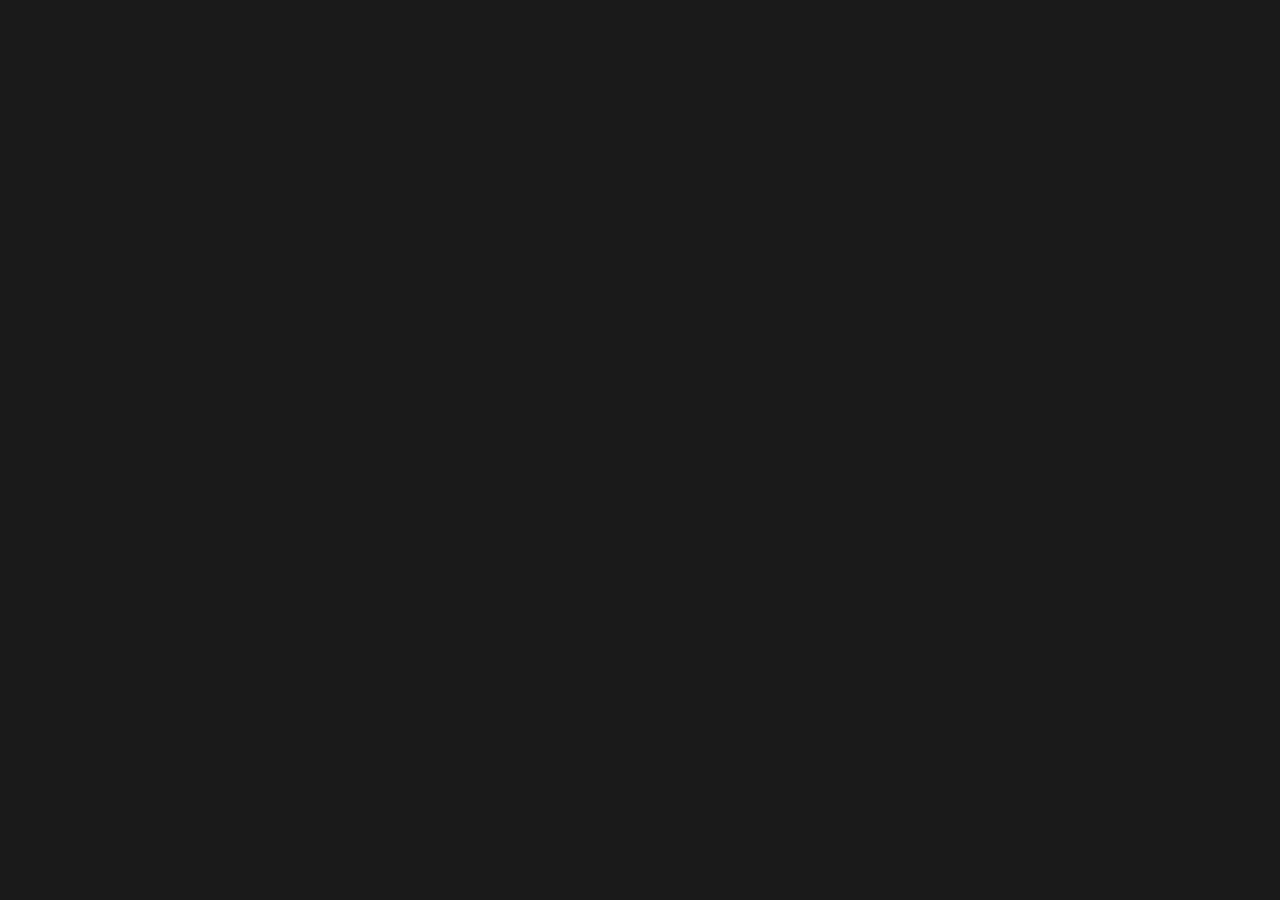
==== 02-Smart-Config/index.html @ 060762d5 "Created files first" ====
<!DOCTYPE html>
<html lang="uz">
<head>
  <meta charset="UTF-8">
  <title>Smart Config</title>
  <link rel="stylesheet" href="style.css"> </head>
<body>
<div id="app"></div>
<script src="script.js"></script>
</body>
</html>
---- 02-Smart-Config/style.css ----
body {
  font-family: "Segoe UI", sans-serif;
  background-color: #1a1a1a;
  color: white;
}

/*# sourceMappingURL=style.css.map */
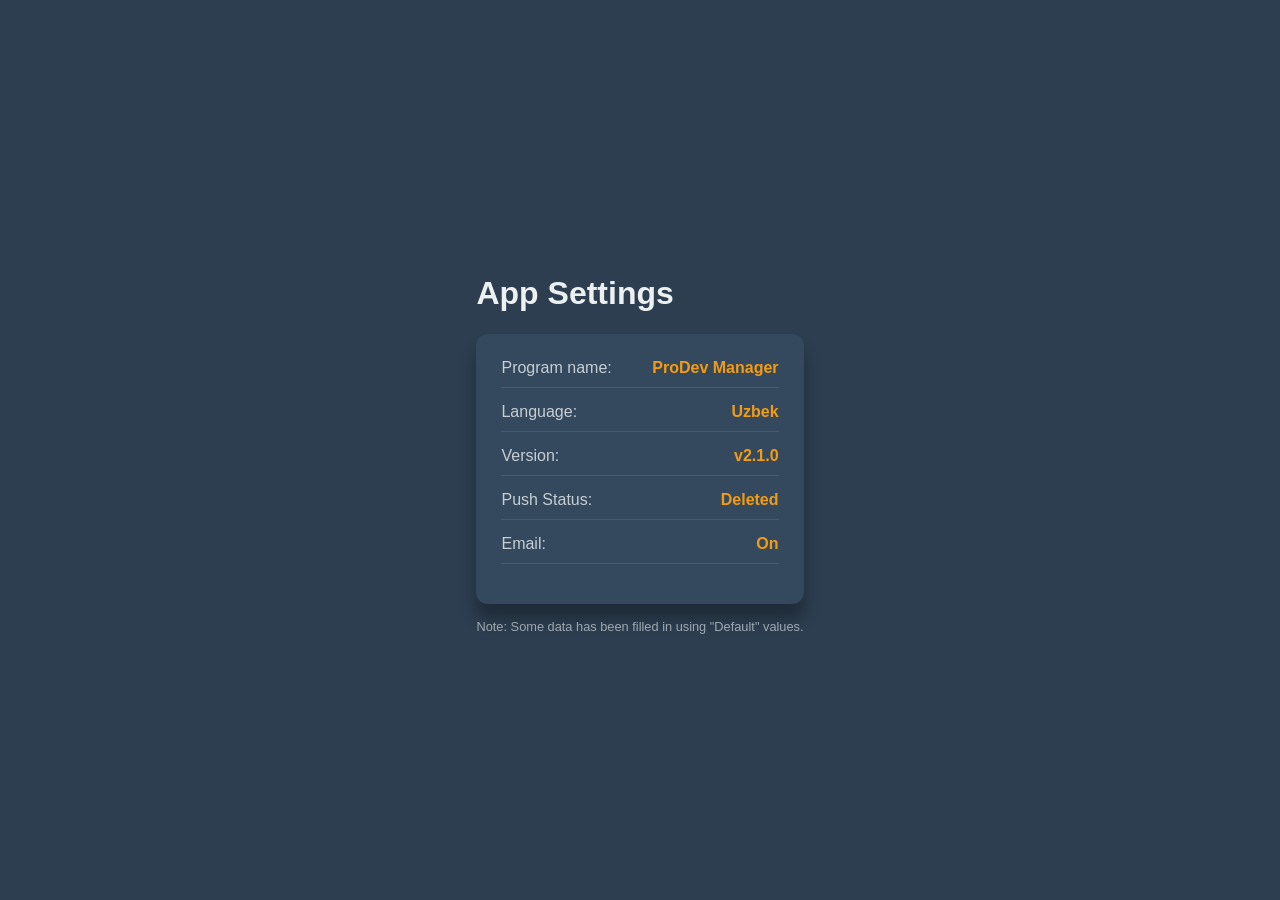
==== commit 4df57bf2: "Smart configuration" ====
--- a/02-Smart-Config/index.html
+++ b/02-Smart-Config/index.html
@@ -2,10 +2,14 @@
 <html lang="uz">
 <head>
   <meta charset="UTF-8">
-  <title>Smart Config</title>
+  <title>Smart Configuration</title>
   <link rel="stylesheet" href="style.css"> </head>
 <body>
-<div id="app"></div>
-<script src="script.js"></script>
+    <div id="container">
+        <h1>App Settings</h1>
+        <div id="settings-panel" class="panel"></div>
+        <p class="debug-info">Note: Some data has been filled in using "Default" values.</p>
+    </div>
+    <script src="script.js"></script>
 </body>
 </html>
--- a/02-Smart-Config/style.css
+++ b/02-Smart-Config/style.css
@@ -1,7 +1,49 @@
 body {
-  font-family: "Segoe UI", sans-serif;
-  background-color: #1a1a1a;
-  color: white;
+  background-color: #2c3e50;
+  color: #ecf0f1;
+  font-family: "Segoe UI", Tahoma, Geneva, Verdana, sans-serif;
+  display: flex;
+  justify-content: center;
+  align-items: center;
+  height: 100vh;
+  margin: 0;
+}
+
+.container {
+  text-align: center;
+  width: 400px;
+}
+.container h1 {
+  margin-bottom: 20px;
+  color: #f39c12;
+}
+
+.panel {
+  background: #34495e;
+  padding: 25px;
+  border-radius: 12px;
+  box-shadow: 0 15px 15px rgba(0, 0, 0, 0.3);
+  text-align: left;
+}
+.panel .setting-item {
+  margin-bottom: 15px;
+  padding-bottom: 10px;
+  border-bottom: 1px solid rgba(255, 255, 255, 0.1);
+  display: flex;
+  justify-content: space-between;
+}
+.panel .setting-item span {
+  color: #f39c12;
+  font-weight: bold;
+}
+.panel .setting-item label {
+  opacity: 0.8;
+}
+
+.debug-info {
+  font-size: 0.8rem;
+  margin-top: 15px;
+  opacity: 0.6;
 }
 
 /*# sourceMappingURL=style.css.map */
